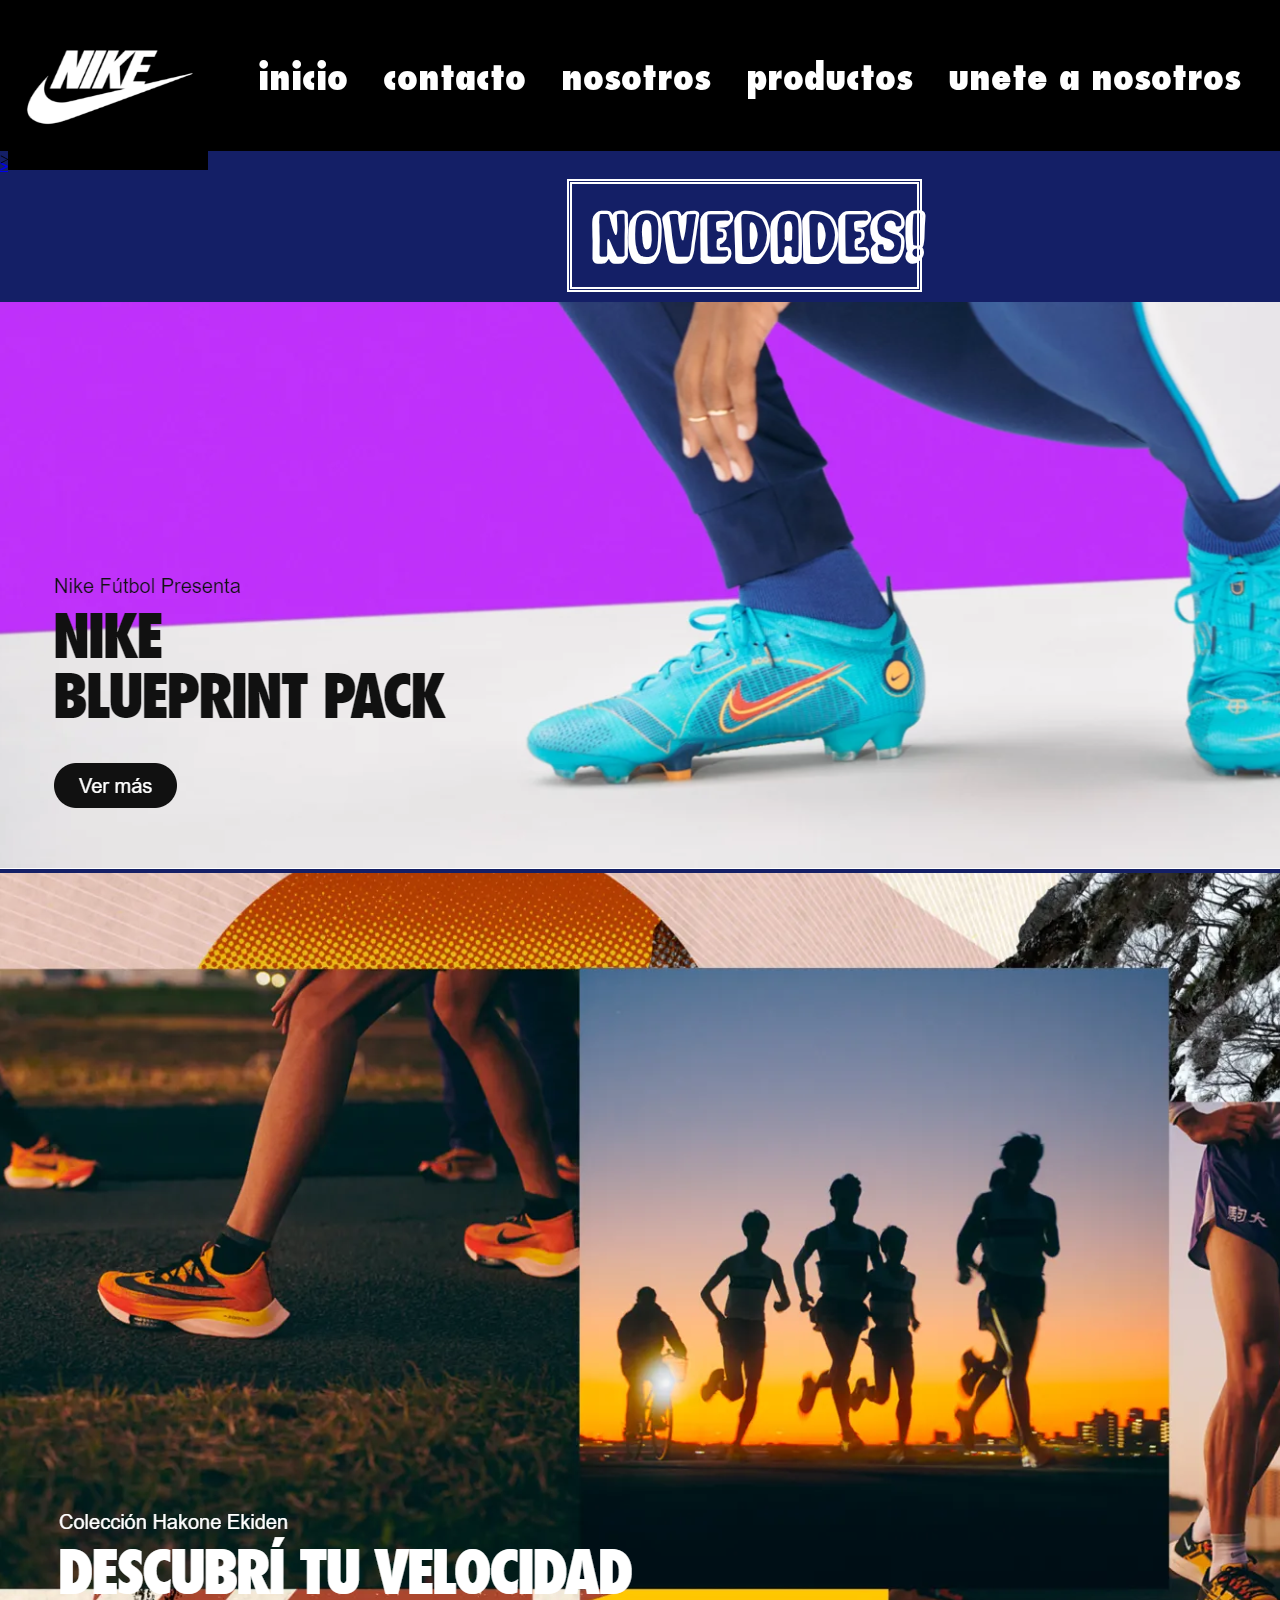
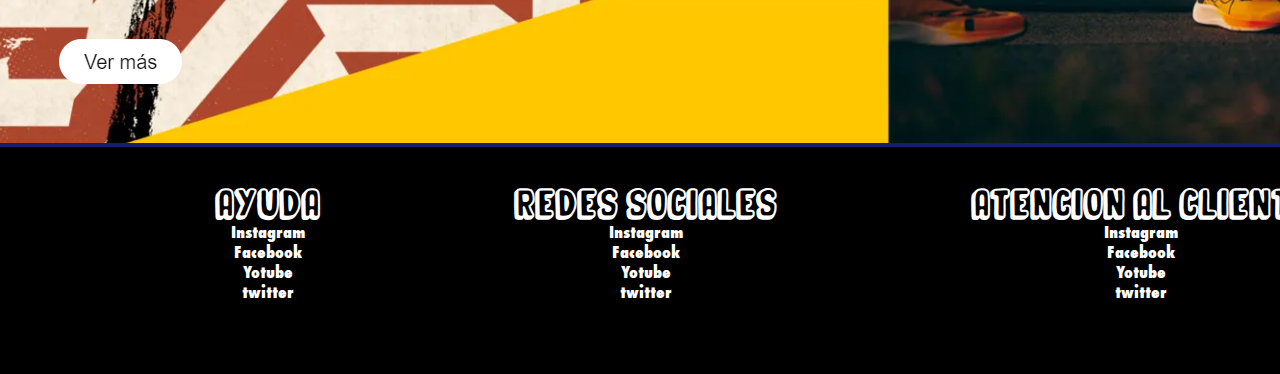
==== index.html @ 99738beb "entregafinal" ====
<!DOCTYPE html>
<html lang="en">
<head>
    <meta charset="UTF-8">
    <meta http-equiv="X-UA-Compatible" content="IE=edge">
    <meta name="viewport" content="width=device-width, initial-scale=1.0"/>
    <title>Novedade Nike</title>
    <link rel="shortcut icon" href="./img/png-transparent-nike-logo-nike-nikesb-sports-brand-logo-thumbnail.png">
    <link href="https://unpkg.com/aos@2.3.1/dist/aos.css" rel="stylesheet">
    <script src="https://unpkg.com/aos@2.3.1/dist/aos.js"></script>
    <link rel="stylesheet" href="./estilos/style.css">
</head>

<body class="body1">

    <div class="grilla">

        <header data-aos="fade-right">

            <div class="icono_index">
                <a href="./index.html">><img src="./img/logo de pagina.png" alt="Logo Nike" ></a>
            </div>
            
            <nav>
                
                <ul>
                    <li> <a href="index.html" > inicio </a> </li>
                    <li> <a href="./secciones/contacto.html" > contacto </a> </li>
                    <li> <a href="./secciones/nosotros.html" > nosotros </a> </li>
                    <li> <a href="./secciones/productos.html" > productos </a> </li>
                    <li> <a href="./secciones/uneteanosotros.html" > unete a nosotros </a> </li>
                </ul>
                
            </nav>
    
        </header>

    
        <main class="main1">
            <section  data-aos="fade-up"
            data-aos-duration="3000">>
    
                <h1 class="tituloindex">NOVEDADES!</h1>
    
            </section>
    
            <section  data-aos="zoom-in-up">                             
                <figure>                     
                    <img  src="./img/index 1.png" alt="">                                     
                </figure>
                <figure>                     
                    <img  src="./img/index 2.png" alt="">                                     
                </figure> 
            </section>                                    
                
        </main>
        
    
        <footer >
            <div>
                <h3 id="id">AYUDA</h3>
                <h4>Instagram</h4>
                <h4>Facebook</h4>
                <h4>Yotube</h4>
                <h4>twitter</h4>
            </div>
    
            <div>
                <h3 id="id">REDES SOCIALES</h3>
                <h4>Instagram</h4>
                <h4>Facebook</h4>
                <h4>Yotube</h4>
                <h4>twitter</h4>
            </div>
    
            <div>
                <h3 id="id">ATENCION AL CLIENTE</h3>
                <h4>Instagram</h4>
                <h4>Facebook</h4>
                <h4>Yotube</h4>
                <h4>twitter</h4>
            </div>
    
        </footer>

    </div>

    <script>
        AOS.init();
      </script>
    
</body>
</html>
---- estilos/style.css ----
*{
    padding: 0;
    margin: 0;
}

@font-face {
    font-family: Nike;
    src:  url(../tipografia/futuraCondensedExtraBold.otf );
}

@font-face {
    font-family: Letraanimada;
    src: url(../tipografia/organicRelief.ttf);
}

/* config index */

.body1{
    background-color: #141F66;
}

.grilla{
    display: grid;
    grid-template-areas:
        "header"
        "main"
        "footer";
}

header{
    grid-area: header;
    display: flex;
    flex-direction: row;
    font-family: Nike;
    background-color: #000000;
    height: 4cm;
    text-align: center;
    width: 1489px;
}

nav{
    grid-area: header;
    display: flex;
    flex-direction: row;
    align-items: center;
    margin-left: 50px;
    align-items: center;
}

nav ul li{
    grid-area: header;
    display: flex;
    list-style-type: none;
    display: inline-block;
    margin-bottom: 10px;
    margin-top: 10px;
    margin-right: 30px;
}

nav ul li a{
    grid-area: header;
    color: white;
    text-decoration:none;
    font-size: 1cm;
}

header div img{
    grid-area: header;
    height: 170px;
    width: 200px;
}

.main1{
    grid-area: main;
    background-image:url( https://cdn.create.vista.com/api/media/medium/198498184/stock-photo-pink-purple-smoke-abstract-black?token=);
    background-repeat: none;
    background-size: cover;
    width: 1489px;
} 

.titulodeimagen{
    color: #03006B;
    font-weight: bold;
}

.tituloindex{
    font-family: Letraanimada;
    color: white;
    padding: 20px 20px 20px 20px;
    border: 5px double white;
    margin: 10px 15cm 10px 15cm;
    text-align: center;

}

.tituloindex:hover{
    transform: rotate(90deg) translate(0px, 0px);
}

footer{
    grid-area: footer;
    color: rgb(255, 255, 255);
    background-color: #000000;
    font-family: Nike;
    text-align: center;
    width: 1489px;
    height: 6cm;
}

footer div{
    margin: 1cm 2cm 1cm 3cm;
    display: inline-block;
}

#id{
    color: white;
    font-family: Letraanimada;
}

@media screen and (min-width: 767px){

    header{
        background-color: white;
    }
    nav ul li a{
        color: rgb(0, 0, 0);
    }

    footer{
        background-color: white;
        color: rgb(0, 0, 0);
    }

    #id{
        color: rgb(0, 0, 0);
    }

}

@media screen and (min-width: 768px){

    header{
        background-color: rgb(255, 0, 0);
    }
    nav ul li a{
        color: rgb(234, 255, 0);
    }

    footer{
        background-color: rgb(255, 0, 0);
        color: rgb(234, 255, 0);
    }

    #id{
        color: rgb(234, 255, 0);
    }

}

@media screen and (min-width: 1024px){

    header{
        background-color: rgb(0, 0, 0);
    }
    nav ul li a{
        color: rgb(255, 255, 255);
    }

    footer{
        background-color: rgb(0, 0, 0);
        color: rgb(255, 255, 255);
    }

    #id{
        color: rgb(255, 255, 255);
    }

}

/* config de Contacto*/

body{
    background-color: #141F66;
}

.grilla_contacto{
    display: grid;
    grid-template-areas: 
        "header_contacto" 
        "contactanos_contacto" 
        "footer_contacto";
}

.header_contactanos{
    grid-area: header_contacto;
    display: flex;
    flex-direction: row;
    font-family: Nike;
    background-color: #000000;
    height: 4cm;
    text-align: center;
    padding: auto;
    width: 1489px;
}

.header_contactanos nav ul li{
    grid-area: header_contacto;
    list-style-type: none;
    display: inline-block;
    margin-bottom: 10px;
    margin-top: 10px;
    margin-right: 30px;
}

.header_contactanos nav ul li a{
    grid-area: header_contacto;
    color: white;
    text-decoration:none;
    font-size: 1cm;
}

.header_contactanos img{
    grid-area: header_contacto;
    height: 170px;
    width: 200px;
}

.maincontacto{
    grid-area: contactanos_contacto;
    background-image:url( https://i0.wp.com/thesolehouse.com/wp-content/uploads/2022/02/air-max-90-bacpn.jpg?fit=1000%2C600&ssl=1);
    background-repeat: none;
    background-size: cover;
    width: 1489px;
}

.cuadrado{
    grid-area: contactanos_contacto;
    margin: 1cm 5cm 1cm 5cm;
    display: block;
    width: 300px;
    height: 500px;
    background-color: gray;
    justify-content: center;
}

.cuadrado:hover{
    transform: rotate(90deg) translate(0px, 0px);
}

.footer_contacto{
    grid-area: footer_contacto;
    color: white;
    background-color: #000000;
    font-family: Nike;
    text-align: center;
    height: 6cm;
    width: 1489px;
}

.footer_contacto div{
    margin: 1cm 2cm 1cm 3cm;
    display: inline-block;
}

@media screen and (min-width: 767px){

    .header_contactanos{
        background-color: #ffffff;
    }

    .header_contactanos nav ul li a{
        color: rgb(0, 0, 0);
    }

    .footer_contacto{
        color: rgb(0, 0, 0);
        background-color: #ffffff;
    }
}

@media screen and (min-width: 768px){

    .header_contactanos{
        background-color: rgb(255, 0, 0);
    }

    .header_contactanos nav ul li a{
        color: rgb(234, 255, 0);
    }

    .footer_contacto{
        background-color: rgb(255, 0, 0);
        color: rgb(234, 255, 0);
    }
}

@media screen and (min-width: 1024px){

    .header_contactanos{
        background-color: #000000;
    }

    .header_contactanos nav ul li a{
        color: rgb(255, 255, 255);
    }

    .footer_contacto{
        color: rgb(255, 255, 255);
        background-color: #000000;
    }
}

/* config de productos*/

.grilla_productos{
    display: grid;
    grid-template-areas: 
    "header_productos"  
    "ropa1_productos"  
    "footer_productos" ;
}

.header_productos{
    grid-area: header_productos;
    font-family: Nike;
    background-color: #000000;
    height: 4cm;
    text-align: center;
    padding: auto;
    width: 1489px;
}

.header_productos nav ul li{
    grid-area: header_productos;
    list-style-type: none;
    display: inline-block;
    margin-bottom: 10px;
    margin-top: 10px;
    margin-right: 30px;
}

.header_productos nav ul li a{
    grid-area: header_productos;
    color: rgb(255, 255, 255);
    text-decoration:none;
    font-size: 1cm;
}

.productos_productos{
    grid-area: ropa1_productos;
    display: flex;
    flex-direction: column;
    background-image:url( https://cdn.create.vista.com/api/media/medium/198499840/stock-photo-creative-black-background-purple-smoke?token=);
    background-repeat: none;
    background-size: cover;
    height: 1150px;
    width: 1400px;
}

.titulo_ropa{
    grid-area: ropa1_productos;
    display: flex;
    align-content: center;
    justify-content: center;
    margin-top: 2cm;
    height: 3cm;
}

.h1_ropa{
    height: 2cm;
    width: 4cm;
    justify-content: center;
    align-items: center;
    font-family: Letraanimada;
    color: white;
}

.section_productos{
    margin-top: 2cm;
    display: flex;
    flex-wrap: wrap;
    justify-content: space-around;
    align-items: center;
}

.ropa1{
    grid-area: ropa1_productos;
    display: flex;
    flex-wrap: wrap;
    margin: 1cm 2cm 1cm 2cm;
    display: block;
    width: 250px;
    height: 375px;
    background-color: rgb(0, 0, 0);
}

.footer_productos{
    grid-area: footer_productos;
    color: white;
    background-color: #000000;
    font-family: Nike;
    text-align: center;
    width: 1489px;
    height: 6cm;
}

.footer_productos div{
    grid-area: footer_productos;
    margin: 1cm 2cm 1cm 3cm;
    display: inline-block;
}

@media screen and (min-width: 767px){

    .header_productos{
        background-color: #ffffff;
    }

    .header_productos nav ul li a{
        color: rgb(0, 0, 0);
    }

    .footer_productos{
        color: rgb(0, 0, 0);
        background-color: #ffffff;
    }

}

@media screen and (min-width: 768px){

    .header_productos{
        background-color: rgb(255, 0, 0);;
    }

    .header_productos nav ul li a{
        color: rgb(234, 255, 0);
    }

    .footer_productos{
        background-color: rgb(255, 0, 0);
        color: rgb(234, 255, 0);
    }

}

@media screen and (min-width: 1024px){

    .header_productos{
        background-color: #000000;
    }

    .header_productos nav ul li a{
        color: rgb(255, 255, 255);
    }

    .footer_productos{
        color: rgb(255, 255, 255);
        background-color: #000000;
    }

}

/* config de nosotros*/

.grilla_nosotros{
    display: grid;
    grid-template-areas:
        "header_nosotros"
        "nosotros_nosotros"
        "footer_nosotros";
}

.header_nosotros{
    grid-area: header_nosotros;
    font-family: Nike;
    background-color: #000000;
    height: 4cm;
    text-align: center;
    padding: auto;
    width: 1489px;
}

.header_nosotros nav ul li{
    grid-area: header_nosotros;
    list-style-type: none;
    display: inline-block;
    margin-bottom: 10px;
    margin-top: 10px;
    margin-right: 30px;
}

.header_nosotros nav ul li a{
    grid-area: header_nosotros;
    color: rgb(255, 255, 255);
    text-decoration:none;
    font-size: 1cm;
}

.header_nosotros img{
    grid-area: header_nosotros;
    height: 170px;
    width: 200px;
}

.nosotros_nosotros{
    grid-area: nosotros_nosotros;
    background-image:url( https://conteudo.imguol.com.br/c/esporte/cf/2022/01/17/sede-global-da-nike-em-beaverton-em-oregon-nos-estados-unidos-1642455392796_v2_4x3.jpg);
    background-repeat: none;
    background-size: cover;
    height: 30cm;
    width: 1489px;
}

.footer_nosotros{
    grid-area: footer_nosotros;
    color: white;
    background-color: #000000;
    font-family: Nike;
    text-align: center;
    width: 1489px;
    height: 6cm;
}

.footer_nosotros div{
    margin: 1cm 2cm 1cm 3cm;
    display: inline-block;
}

@media screen and (min-width: 767px){

    .header_nosotros{
        background-color: #ffffff;
    }

    .header_nosotros nav ul li a{
        color: rgb(0, 0, 0);
    }

    .footer_nosotros{
        color: rgb(0, 0, 0);
        background-color: #ffffff;
    }
}

@media screen and (min-width: 768px){

    .header_nosotros{
        background-color: rgb(255, 0, 0);
    }

    .header_nosotros nav ul li a{
        color: rgb(234, 255, 0);
    }

    .footer_nosotros{
        background-color: rgb(255, 0, 0);
        color: rgb(234, 255, 0);
    }
}

@media screen and (min-width: 1024px){

    .header_nosotros{
        background-color: #000000;
    }

    .header_nosotros nav ul li a{
        color: rgb(255, 255, 255);
    }

    .footer_nosotros{
        color: rgb(255, 255, 255);
        background-color: #000000;
    }
}

/* config de unete a nosotros*/

.grilla_unete{
    display: grid;
    grid-template-areas: 
        "header_unete"
        "unete_unete"
        "footer_unete";
}

.header_unete{
    grid-area: header_unete;
    font-family: Nike;
    background-color: #000000;
    height: 4cm;
    text-align: center;
    padding: auto;
    width: 1489px;
}

.header_unete nav ul li{
    grid-area: header_unete;
    list-style-type: none;
    display: inline-block;
    margin-bottom: 10px;
    margin-top: 10px;
    margin-right: 30px;
}

.header_unete nav ul li a{
    grid-area: header_unete;
    color: rgb(255, 255, 255);
    text-decoration:none;
    font-size: 1cm;
}

.header_unete img{
    grid-area: header_unete;
    height: 170px;
    width: 200px;
}

.unete_unete{
    grid-area: unete_unete;
    background-image:url( https://resourcepacks24.de/storage/screenshots/461430-91163bac-be3d-45f9-a177-560fcec7f150.jpg);
    background-repeat: none;
    background-size: cover;
    height: 30cm;
    width: 1489px;
}

.footer_unete{
    grid-area: footer_unete;
    color: white;
    background-color: #000000;
    font-family: Nike;
    text-align: center;
    width: 1489px;
    height: 6cm;
}

.footer_unete div{
    margin: 1cm 2cm 1cm 3cm;
    display: inline-block;
}

@media screen and (min-width: 767px){

    .header_unete{
        background-color: #ffffff;
    }

    .header_unete nav ul li a{
        color: rgb(0, 0, 0);
    }

    .footer_unete{
        color: rgb(0, 0, 0);
        background-color: #ffffff;
    }
}

@media screen and (min-width: 628px){

    .header_unete{
        background-color: rgb(255, 0, 0);
    }

    .header_unete nav ul li a{
        color: rgb(234, 255, 0);
    }

    .footer_unete{
        background-color: rgb(255, 0, 0);
        color: rgb(234, 255, 0);
    }
}

@media screen and (min-width: 1024px){

    .header_unete{
        background-color: #000000;
    }

    .header_unete nav ul li a{
        color: rgb(255, 255, 255);
    }

    .footer_unete{
        color: rgb(255, 255, 255);
        background-color: #000000;
    }
}
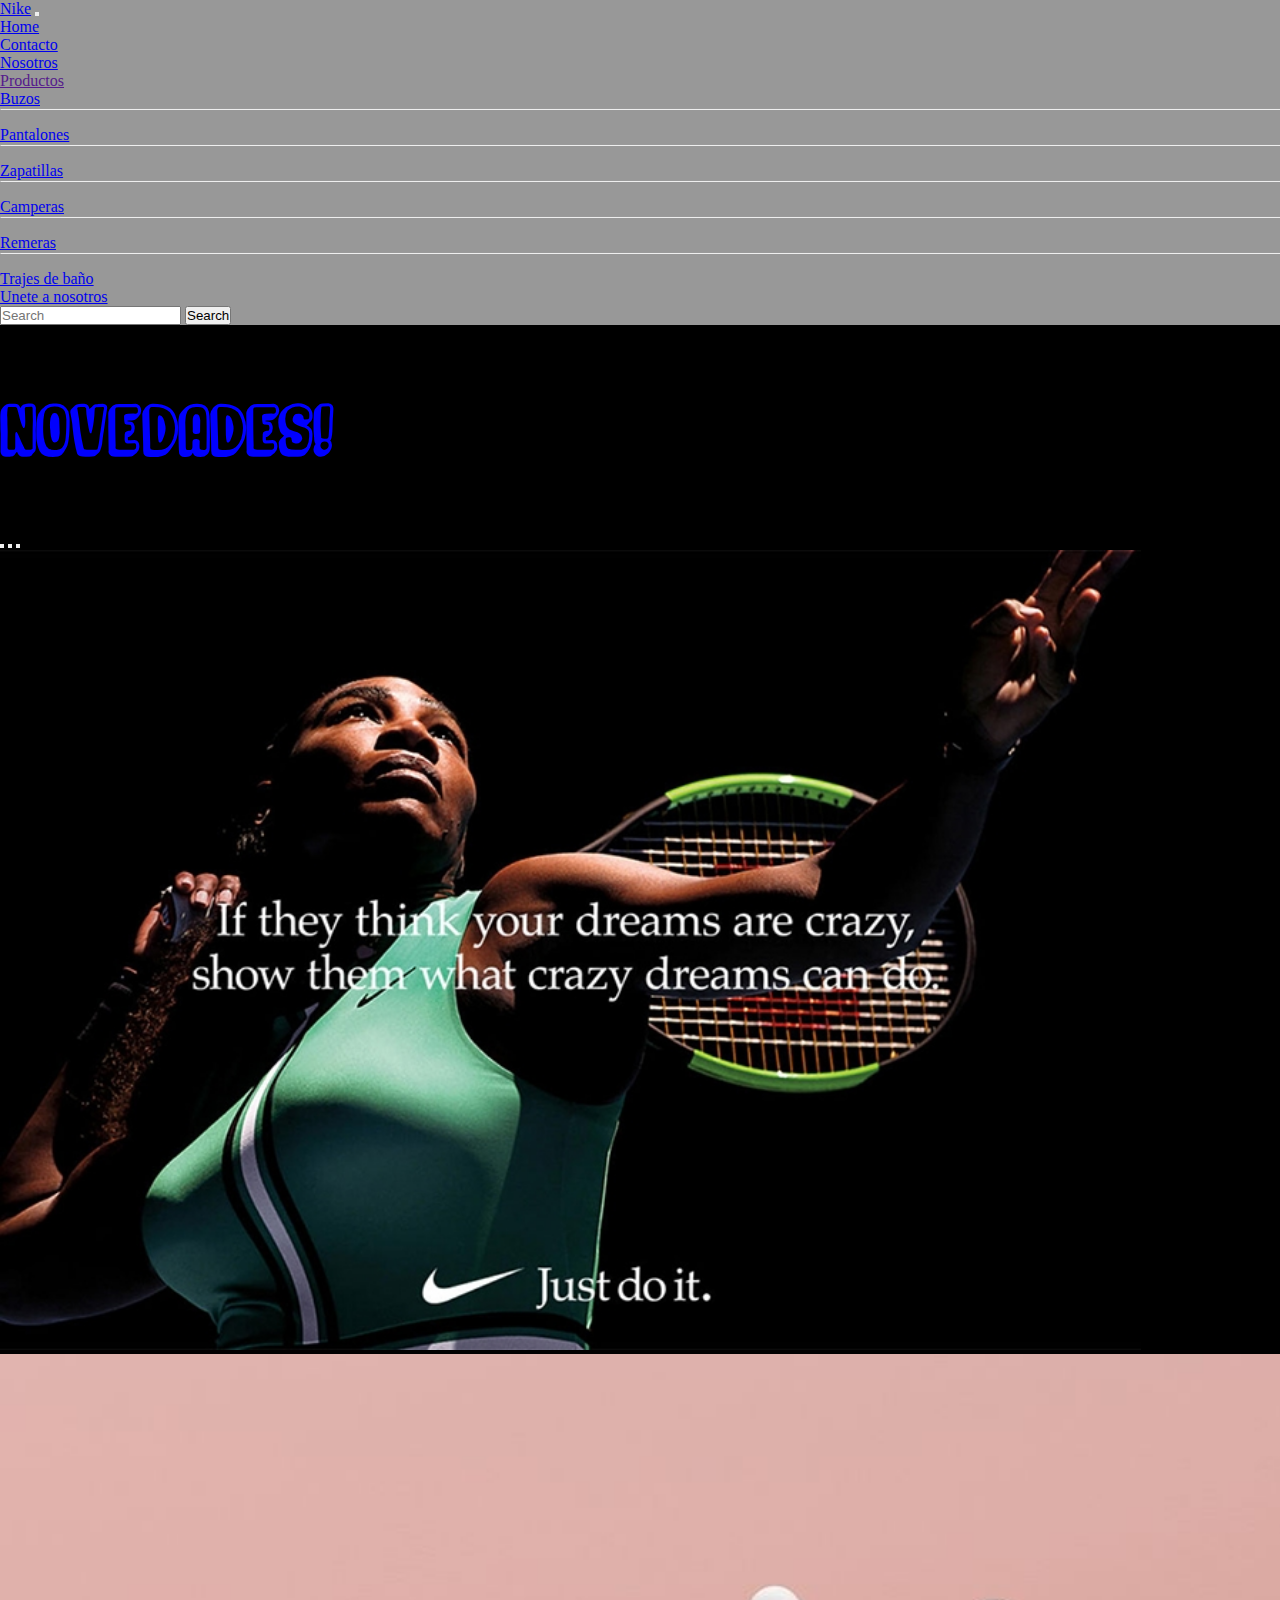
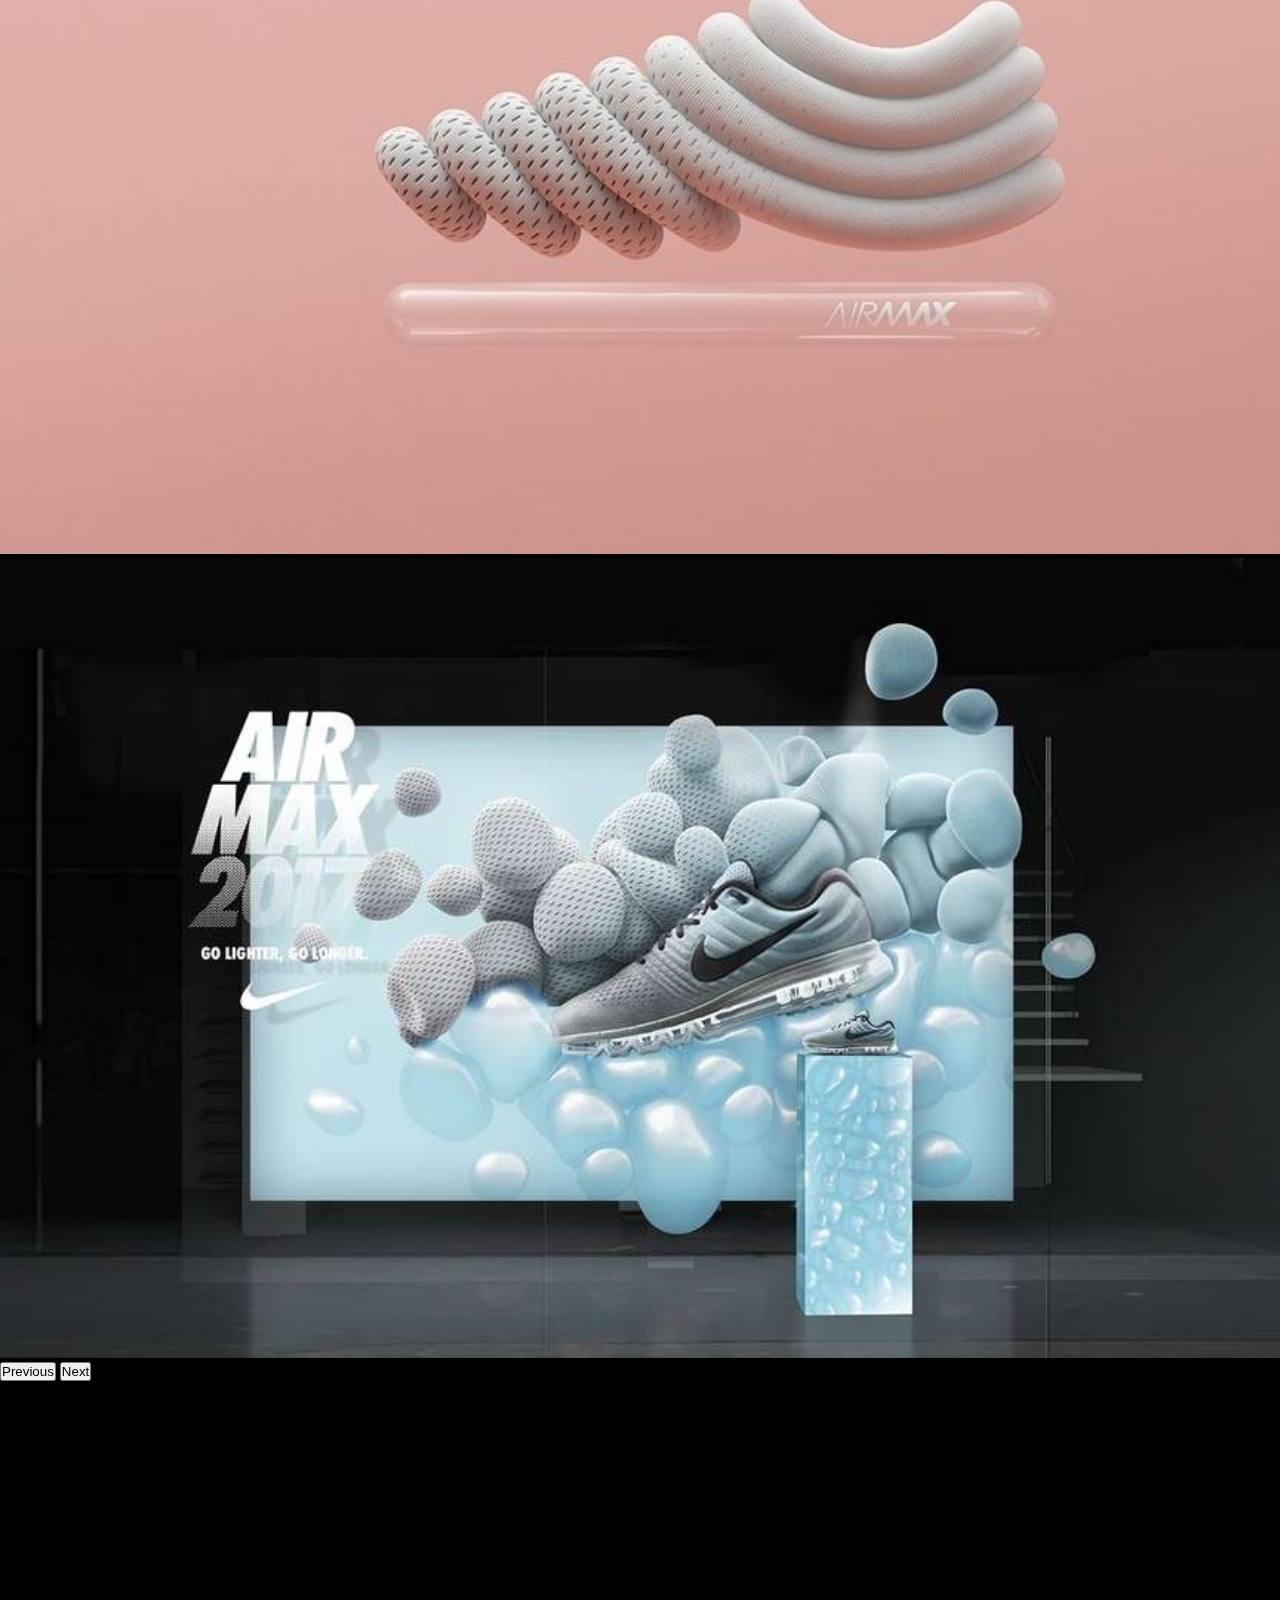
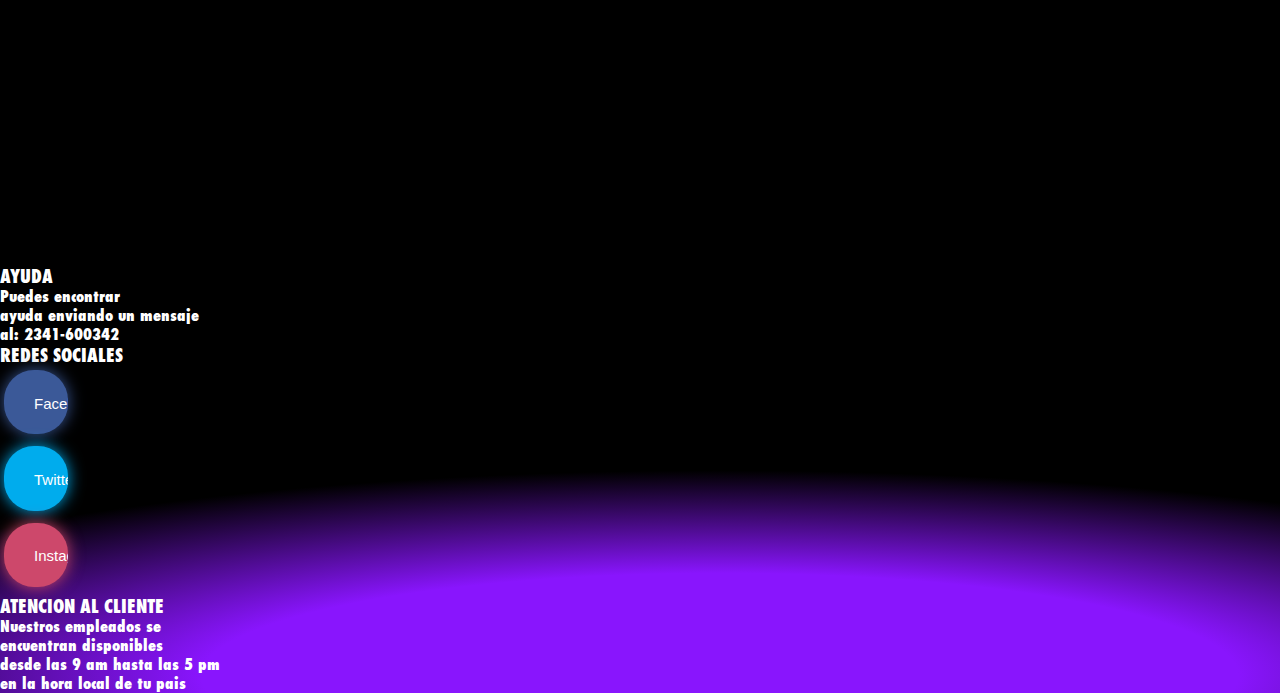
==== commit 902800ed: "entregafinal" ====
--- a/index.html
+++ b/index.html
@@ -4,90 +4,190 @@
     <meta charset="UTF-8">
     <meta http-equiv="X-UA-Compatible" content="IE=edge">
     <meta name="viewport" content="width=device-width, initial-scale=1.0"/>
-    <title>Novedade Nike</title>
+    <meta name="keywords" content="Nike, novedades, ropa, productos, indumentaria, moda, estilo, aplicación, descargar, entrenamiento,">
+    <meta name="description" content="Todas nuestras ultimas novedades">
+    <title>Nike - Novedade </title>
     <link rel="shortcut icon" href="./img/png-transparent-nike-logo-nike-nikesb-sports-brand-logo-thumbnail.png">
     <link href="https://unpkg.com/aos@2.3.1/dist/aos.css" rel="stylesheet">
     <script src="https://unpkg.com/aos@2.3.1/dist/aos.js"></script>
+    <link href="https://cdn.jsdelivr.net/npm/bootstrap@5.1.3/dist/css/bootstrap.min.css" rel="stylesheet" integrity="sha384-1BmE4kWBq78iYhFldvKuhfTAU6auU8tT94WrHftjDbrCEXSU1oBoqyl2QvZ6jIW3" crossorigin="anonymous">
     <link rel="stylesheet" href="./estilos/style.css">
+    <link rel="stylesheet" href="style.css">
 </head>
 
 <body class="body1">
 
     <div class="grilla">
 
-        <header data-aos="fade-right">
+      <header data-aos="fade-right">
+            
+        <nav class="navbar navbar-expand-lg navbar-dark" style="background-color: #989898;">
+          <div class="container-fluid">
+            <a class="navbar-brand" href="#"> Nike</a>
+            <button class="navbar-toggler" type="button" data-bs-toggle="collapse" data-bs-target="#navbarScroll" aria-controls="navbarScroll" aria-expanded="false" aria-label="Toggle navigation">
+              <span class="navbar-toggler-icon"></span>
+            </button>
+            <div class="collapse navbar-collapse" id="navbarScroll">
+              <ul class="navbar-nav me-auto my-2 my-lg-0 navbar-nav-scroll" style="--bs-scroll-height: 100px;">
+                <li class="nav-item">
+                  <a class="nav-link active" aria-current="page" href="index.html">Home</a>
+                </li>
+                <li class="nav-item">
+                  <a class="nav-link active" aria-current="page" href="./secciones/contacto.html">Contacto</a>
+                </li>
+                <li class="nav-item">
+                  <a class="nav-link active" aria-current="page" href="./secciones/nosotros.html">Nosotros</a>
+                </li>
+                <li class="nav-item dropdown">
+                  <a class="nav-link active dropdown-toggle" href="" id="navbarDropdown" role="button" data-bs-toggle="dropdown" aria-expanded="false" aria-current="page">
+                    Productos
+                  </a>
+                  <ul class="dropdown-menu" aria-labelledby="navbarScrollingDropdown">
+                    <li><a class="dropdown-item" href="./secciones/productos.html">Buzos</a></li>
+                    <li><hr class="dropdown-divider"></li>
+                    <li><a class="dropdown-item" href="./secciones/productos.html">Pantalones</a></li>
+                    <li><hr class="dropdown-divider"></li>
+                    <li><a class="dropdown-item" href="./secciones/productos.html">Zapatillas</a></li>
+                    <li><hr class="dropdown-divider"></li>
+                    <li><a class="dropdown-item" href="./secciones/productos.html">Camperas</a></li>
+                    <li><hr class="dropdown-divider"></li>
+                    <li><a class="dropdown-item" href="./secciones/productos.html">Remeras</a></li>
+                    <li><hr class="dropdown-divider"></li>
+                    <li><a class="dropdown-item" href="./secciones/productos.html">Trajes de baño</a></li>
+                  </ul>
+                </li>
+                <li class="nav-item">
+                  <a class="nav-link active" aria-current="page" href="./secciones/uneteanosotros.html">Unete a nosotros</a>
+                </li>
+              </ul>
+              <form class="d-flex" role="search">
+                <input class="form-control me-2" type="search" placeholder="Search" aria-label="Search">
+                <button class="btn btn-outline-success" type="submit">Search</button>
+              </form>
+            </div>
+          </div>
+        </nav>
 
-            <div class="icono_index">
-                <a href="./index.html">><img src="./img/logo de pagina.png" alt="Logo Nike" ></a>
+    </header>
+
+        <main class="main1">
+
+            <br><br><br><br>
+            <section  data-aos="fade-up"
+            data-aos-duration="3000">
+            
+                <h1 class="tituloindex ">NOVEDADES!</h1>
+
+    
+            </section>
+            
+            <br><br><br><br>
+
+            <div id="carouselExampleIndicators" class="carousel slide" data-bs-ride="true" data-aos="fade-up"
+            data-aos-duration="3000">
+              <div class="carousel-indicators">
+                <button type="button" data-bs-target="#carouselExampleIndicators" data-bs-slide-to="0" class="active" aria-current="true" aria-label="Slide 1"></button>
+                <button type="button" data-bs-target="#carouselExampleIndicators" data-bs-slide-to="1" aria-label="Slide 2"></button>
+                <button type="button" data-bs-target="#carouselExampleIndicators" data-bs-slide-to="2" aria-label="Slide 3"></button>
+              </div>
+              <div class="carousel-inner">
+                <div class="carousel-item active">
+                  <img src="./img/nike-102949.jpg" class="d-block w-100" alt="..." height="800px">
+                </div>
+                <div class="carousel-item">
+                  <img src="./img/air-max-2017.jpg" class="d-block w-100" alt="..." height="800px">
+                </div>
+                <div class="carousel-item">
+                  <img src="./img/“Go-lighter-Go-longer”-la-innovadora-campaña-de-Nike-para-Air-Max-2017-1.jpg" class="d-block w-100" alt="..." height="800px">
+                </div>
+              </div>
+              <button class="carousel-control-prev" type="button" data-bs-target="#carouselExampleIndicators" data-bs-slide="prev">
+                <span class="carousel-control-prev-icon" aria-hidden="true"></span>
+                <span class="visually-hidden">Previous</span>
+              </button>
+              <button class="carousel-control-next" type="button" data-bs-target="#carouselExampleIndicators" data-bs-slide="next">
+                <span class="carousel-control-next-icon" aria-hidden="true"></span>
+                <span class="visually-hidden">Next</span>
+              </button>
+            </div>
+
+
+            <br><br><br><br><br><br>
+
+
+            <div class="card2 bg-dark text-white" data-aos="zoom-in-up">
+              <img src="https://conteudo.imguol.com.br/c/esporte/cf/2022/01/17/sede-global-da-nike-em-beaverton-em-oregon-nos-estados-unidos-1642455392796_v2_4x3.jpg" class="card-img" alt="..." height="700px">
+              <div class="card-img-overlay">
+                <h2>NOS PREOCUPAMOS POR NUESTRO EQUIPO</h2>
+                <h5 class="card-title">BENEFICIOS QUE BRINDA NIKE</h5>
+                <p class="card-text">Invertimos en nuestros empleados de manera continua, desde el aspecto de la salud hasta su bienestar financiero, para ayudarlos a alcanzar la grandeza, tanto en el trabajo como fuera de él. Nuestro objetivo en NIKE es ayudar y permitir a nuestros compañeros de equipo que alcancen su máximo potencial.</p>
+                <div >
+                  <a href="https://jobs.nike.com/es/whq" class="btn btn-primary btn-lg">Conocer mas!</a>
+                </div>
+              </div>
             </div>
             
-            <nav>
-                
-                <ul>
-                    <li> <a href="index.html" > inicio </a> </li>
-                    <li> <a href="./secciones/contacto.html" > contacto </a> </li>
-                    <li> <a href="./secciones/nosotros.html" > nosotros </a> </li>
-                    <li> <a href="./secciones/productos.html" > productos </a> </li>
-                    <li> <a href="./secciones/uneteanosotros.html" > unete a nosotros </a> </li>
-                </ul>
-                
-            </nav>
-    
-        </header>
+            <br><br><br>
 
-    
-        <main class="main1">
-            <section  data-aos="fade-up"
-            data-aos-duration="3000">>
-    
-                <h1 class="tituloindex">NOVEDADES!</h1>
-    
-            </section>
-    
-            <section  data-aos="zoom-in-up">                             
-                <figure>                     
-                    <img  src="./img/index 1.png" alt="">                                     
-                </figure>
-                <figure>                     
-                    <img  src="./img/index 2.png" alt="">                                     
-                </figure> 
-            </section>                                    
+            <div class="card2 bg-dark text-white" data-aos="zoom-in-up">
+              <img src="https://static.nike.com/a/images/t_prod/w_1920,c_limit,f_auto,q_auto/176b92ea-66cc-4257-8213-efe45315c4c7/image.jpg" class="card-img" alt="..." height="700px">
+              <div class="card-img-overlay">
+                <h2>Nuevos conjuntos deportivos</h2>
+                <div >
+                  <a href="./secciones/productos.html" class="btn btn-primary btn-lg ">Nuestros productos!</a>
+                </div>
+              </div>
+            </div>
+
+            <br><br><br><br><br>
                 
         </main>
-        
     
         <footer >
-            <div>
-                <h3 id="id">AYUDA</h3>
-                <h4>Instagram</h4>
-                <h4>Facebook</h4>
-                <h4>Yotube</h4>
-                <h4>twitter</h4>
+          <div class="container">
+            <div class="row align-items-start">
+              <div class="col">
+                <div>
+                  <h3 id="id">AYUDA</h3>
+                  <h4>Puedes encontrar</h4>
+                  <h4>ayuda enviando un mensaje</h4>
+                  <h4>al: 2341-600342</h4>
+              </div>
+              </div>
+              <div class="col">
+                <div>
+                  <div>
+                    <h3 id="id">REDES SOCIALES</h3>
+                    <ul class="socialIcons">
+                      <li class="facebook"><a href="https://www.facebook.com/Nike-Argentina-153943034803711/"><i class="fa fa-fw fa-facebook"></i>Facebook</a></li>
+                      <br>
+                      <li class="twitter"><a href="https://twitter.com/NikeArgentina"><i class="fa fa-fw fa-twitter"></i>Twitter</a></li>
+                      <br>
+                      <li class="instagram"><a href="https://www.instagram.com/nike/?hl=es-la"><i class="fa fa-fw fa-instagram"></i>Instagram</a></li>
+                    </ul>
+                </div>
+              </div>
+              </div>
+              <div class="col">
+                <div>
+                  <h3 id="id">ATENCION AL CLIENTE</h3>
+                  <h4>Nuestros empleados se</h4>
+                  <h4>encuentran disponibles</h4>
+                  <h4>desde las 9 am hasta las 5 pm</h4>
+                  <h4>en la hora local de tu pais</h4>
+              </div>
+              </div>
             </div>
-    
-            <div>
-                <h3 id="id">REDES SOCIALES</h3>
-                <h4>Instagram</h4>
-                <h4>Facebook</h4>
-                <h4>Yotube</h4>
-                <h4>twitter</h4>
-            </div>
-    
-            <div>
-                <h3 id="id">ATENCION AL CLIENTE</h3>
-                <h4>Instagram</h4>
-                <h4>Facebook</h4>
-                <h4>Yotube</h4>
-                <h4>twitter</h4>
-            </div>
-    
+
         </footer>
 
     </div>
 
     <script>
         AOS.init();
-      </script>
+    </script>
     
+    <script src="https://cdn.jsdelivr.net/npm/bootstrap@5.1.3/dist/js/bootstrap.bundle.min.js" integrity="sha384-ka7Sk0Gln4gmtz2MlQnikT1wXgYsOg+OMhuP+IlRH9sENBO0LRn5q+8nbTov4+1p" crossorigin="anonymous"></script>
+
 </body>
 </html>--- a/estilos/style.css
+++ b/estilos/style.css
@@ -16,7 +16,7 @@
 /* config index */
 
 .body1{
-    background-color: #141F66;
+    background-color: black;
 }
 
 .grilla{
@@ -27,55 +27,14 @@
         "footer";
 }
 
-header{
-    grid-area: header;
-    display: flex;
-    flex-direction: row;
-    font-family: Nike;
-    background-color: #000000;
-    height: 4cm;
-    text-align: center;
-    width: 1489px;
-}
-
-nav{
-    grid-area: header;
-    display: flex;
-    flex-direction: row;
-    align-items: center;
-    margin-left: 50px;
-    align-items: center;
-}
-
-nav ul li{
-    grid-area: header;
-    display: flex;
-    list-style-type: none;
-    display: inline-block;
-    margin-bottom: 10px;
-    margin-top: 10px;
-    margin-right: 30px;
-}
-
-nav ul li a{
-    grid-area: header;
-    color: white;
-    text-decoration:none;
-    font-size: 1cm;
-}
-
-header div img{
-    grid-area: header;
-    height: 170px;
-    width: 200px;
-}
 
 .main1{
     grid-area: main;
     background-image:url( https://cdn.create.vista.com/api/media/medium/198498184/stock-photo-pink-purple-smoke-abstract-black?token=);
-    background-repeat: none;
-    background-size: cover;
-    width: 1489px;
+    background-repeat: no-repeat;
+    background-size: cover;
+    background-attachment: fixed;
+    background-position: center center;
 } 
 
 .titulodeimagen{
@@ -86,101 +45,46 @@
 .tituloindex{
     font-family: Letraanimada;
     color: white;
-    padding: 20px 20px 20px 20px;
-    border: 5px double white;
-    margin: 10px 15cm 10px 15cm;
-    text-align: center;
-
-}
-
-.tituloindex:hover{
-    transform: rotate(90deg) translate(0px, 0px);
+
+}
+.card2 h2{
+    color: #ffffff;
+    font-size: 35px;
+    font-weight: bold;
+}
+.card2 h5{
+    color: #ffffff;
+    font-size: 30px;
+    font-weight: bold;
+}
+
+.card2 p{
+    color: #ffffff;
+    font-size: 20px;
+    font-weight: bold;
 }
 
 footer{
     grid-area: footer;
     color: rgb(255, 255, 255);
-    background-color: #000000;
-    font-family: Nike;
-    text-align: center;
-    width: 1489px;
-    height: 6cm;
-}
-
-footer div{
-    margin: 1cm 2cm 1cm 3cm;
-    display: inline-block;
-}
-
-#id{
-    color: white;
-    font-family: Letraanimada;
-}
-
-@media screen and (min-width: 767px){
-
-    header{
-        background-color: white;
-    }
-    nav ul li a{
-        color: rgb(0, 0, 0);
-    }
-
-    footer{
-        background-color: white;
-        color: rgb(0, 0, 0);
-    }
-
-    #id{
-        color: rgb(0, 0, 0);
-    }
-
-}
-
-@media screen and (min-width: 768px){
-
-    header{
-        background-color: rgb(255, 0, 0);
-    }
-    nav ul li a{
-        color: rgb(234, 255, 0);
-    }
-
-    footer{
-        background-color: rgb(255, 0, 0);
-        color: rgb(234, 255, 0);
-    }
-
-    #id{
-        color: rgb(234, 255, 0);
-    }
-
-}
-
-@media screen and (min-width: 1024px){
-
-    header{
-        background-color: rgb(0, 0, 0);
-    }
-    nav ul li a{
-        color: rgb(255, 255, 255);
-    }
-
-    footer{
-        background-color: rgb(0, 0, 0);
-        color: rgb(255, 255, 255);
-    }
-
-    #id{
-        color: rgb(255, 255, 255);
-    }
-
+    font-family: Nike;
+    background: radial-gradient(
+        300% 200% at 50% 96%,
+        rgb(137, 21, 253) 12%,
+        rgb(0, 0, 0) 24%
+      );
+      transform: translate(0px, 0px);
+      font-size: 15px;
 }
 
 /* config de Contacto*/
 
 body{
-    background-color: #141F66;
+    background-color: black;
+}
+
+.header_contactanos{
+    grid-area: header_contacto;
 }
 
 .grilla_contacto{
@@ -191,124 +95,138 @@
         "footer_contacto";
 }
 
-.header_contactanos{
-    grid-area: header_contacto;
-    display: flex;
-    flex-direction: row;
-    font-family: Nike;
-    background-color: #000000;
-    height: 4cm;
-    text-align: center;
-    padding: auto;
-    width: 1489px;
-}
-
-.header_contactanos nav ul li{
-    grid-area: header_contacto;
-    list-style-type: none;
-    display: inline-block;
-    margin-bottom: 10px;
-    margin-top: 10px;
-    margin-right: 30px;
-}
-
-.header_contactanos nav ul li a{
-    grid-area: header_contacto;
-    color: white;
-    text-decoration:none;
-    font-size: 1cm;
-}
-
-.header_contactanos img{
-    grid-area: header_contacto;
-    height: 170px;
-    width: 200px;
-}
-
 .maincontacto{
     grid-area: contactanos_contacto;
     background-image:url( https://i0.wp.com/thesolehouse.com/wp-content/uploads/2022/02/air-max-90-bacpn.jpg?fit=1000%2C600&ssl=1);
-    background-repeat: none;
-    background-size: cover;
-    width: 1489px;
+    background-repeat: no-repeat;
+    background-size: cover;
+    background-attachment: fixed;
+    background-position: center center;
 }
 
 .cuadrado{
     grid-area: contactanos_contacto;
-    margin: 1cm 5cm 1cm 5cm;
-    display: block;
-    width: 300px;
+    width: 310px;
     height: 500px;
-    background-color: gray;
-    justify-content: center;
-}
-
-.cuadrado:hover{
-    transform: rotate(90deg) translate(0px, 0px);
+    background: radial-gradient(
+        500% 170% at 50% 93%,
+        rgba(0, 0, 0, 1) 12%,
+        rgb(46, 46, 46) 24%
+      );
+      background-repeat: no-repeat;
+      background-size: cover;
+      background-attachment: fixed;
+      background-position: center center;
+      margin: 1cm 1cm 1cm 3cm;
+}
+
+.section_contacto{
+    margin-left: 20px;
+    margin-right: 20px;
+    margin-top: 10px;
+    color: white;
+}
+
+.section_contacto .h1_contacto{
+    border: 2px dashed white;
+    padding-left: 25px;
+    color: white;
+
 }
 
 .footer_contacto{
     grid-area: footer_contacto;
-    color: white;
-    background-color: #000000;
-    font-family: Nike;
-    text-align: center;
-    height: 6cm;
-    width: 1489px;
-}
-
-.footer_contacto div{
-    margin: 1cm 2cm 1cm 3cm;
-    display: inline-block;
-}
-
-@media screen and (min-width: 767px){
-
-    .header_contactanos{
-        background-color: #ffffff;
-    }
-
-    .header_contactanos nav ul li a{
-        color: rgb(0, 0, 0);
-    }
-
-    .footer_contacto{
-        color: rgb(0, 0, 0);
-        background-color: #ffffff;
-    }
-}
-
-@media screen and (min-width: 768px){
-
-    .header_contactanos{
-        background-color: rgb(255, 0, 0);
-    }
-
-    .header_contactanos nav ul li a{
-        color: rgb(234, 255, 0);
-    }
-
-    .footer_contacto{
-        background-color: rgb(255, 0, 0);
-        color: rgb(234, 255, 0);
-    }
-}
-
-@media screen and (min-width: 1024px){
-
-    .header_contactanos{
-        background-color: #000000;
-    }
-
-    .header_contactanos nav ul li a{
-        color: rgb(255, 255, 255);
-    }
-
-    .footer_contacto{
-        color: rgb(255, 255, 255);
-        background-color: #000000;
-    }
-}
+    color: rgb(255, 255, 255);
+    font-family: Nike;
+    background: radial-gradient(
+        300% 200% at 50% 96%,
+        rgb(137, 21, 253) 12%,
+        rgb(0, 0, 0) 24%
+      );
+      transform: translate(0px, 0px);
+      font-size: 15px;
+}
+
+/* config de Contacto*/
+
+body{
+    background-color: black;
+}
+
+.header_contactanos2{
+    grid-area: header_contacto;
+}
+
+.grilla_contacto2{
+    display: grid;
+    grid-template-areas: 
+        "header_contacto" 
+        "contactanos_contacto" 
+        "footer_contacto";
+}
+
+.maincontacto2{
+    grid-area: contactanos_contacto;
+    background-image:url( https://i0.wp.com/thesolehouse.com/wp-content/uploads/2022/02/air-max-90-bacpn.jpg?fit=1000%2C600&ssl=1);
+    background-repeat: no-repeat;
+    background-size: cover;
+    background-attachment: fixed;
+    background-position: center center;
+}
+
+.cuadrado{
+    grid-area: contactanos_contacto;
+    width: 310px;
+    height: 500px;
+    background: radial-gradient(
+        500% 170% at 50% 93%,
+        rgba(0, 0, 0, 1) 12%,
+        rgb(46, 46, 46) 24%
+      );
+      background-repeat: no-repeat;
+      background-size: cover;
+      background-attachment: fixed;
+      background-position: center center;
+      margin: 1cm 1cm 1cm 3cm;
+}
+
+.texto1{
+    font-size: 0.65cm;
+}
+
+#botonashe{
+    background-color: black;
+    border: 10px, solid,white;
+
+}
+
+.section_contacto2{
+    margin-left: 20px;
+    margin-right: 20px;
+    margin-top: 10px;
+    color: white;
+}
+
+.section_contacto2 .h1_contacto{
+    border: 2px dashed white;
+    padding-left: 40px;
+    color: white;
+
+}
+
+.footer_contacto2{
+    grid-area: footer_contacto;
+    color: rgb(255, 255, 255);
+    font-family: Nike;
+    background: radial-gradient(
+        300% 200% at 50% 96%,
+        rgb(137, 21, 253) 12%,
+        rgb(0, 0, 0) 24%
+      );
+      transform: translate(0px, 0px);
+      font-size: 15px;
+}
+
 
 /* config de productos*/
 
@@ -318,32 +236,6 @@
     "header_productos"  
     "ropa1_productos"  
     "footer_productos" ;
-}
-
-.header_productos{
-    grid-area: header_productos;
-    font-family: Nike;
-    background-color: #000000;
-    height: 4cm;
-    text-align: center;
-    padding: auto;
-    width: 1489px;
-}
-
-.header_productos nav ul li{
-    grid-area: header_productos;
-    list-style-type: none;
-    display: inline-block;
-    margin-bottom: 10px;
-    margin-top: 10px;
-    margin-right: 30px;
-}
-
-.header_productos nav ul li a{
-    grid-area: header_productos;
-    color: rgb(255, 255, 255);
-    text-decoration:none;
-    font-size: 1cm;
 }
 
 .productos_productos{
@@ -351,10 +243,18 @@
     display: flex;
     flex-direction: column;
     background-image:url( https://cdn.create.vista.com/api/media/medium/198499840/stock-photo-creative-black-background-purple-smoke?token=);
-    background-repeat: none;
-    background-size: cover;
-    height: 1150px;
-    width: 1400px;
+    background-repeat: no-repeat;
+    background-size: cover;
+    background-attachment: fixed;
+    background-position: center center;
+}
+
+.section_productos{
+    grid-area: ropa1_productos;
+}
+
+.row{
+    grid-area: ropa1_productos;
 }
 
 .titulo_ropa{
@@ -363,102 +263,29 @@
     align-content: center;
     justify-content: center;
     margin-top: 2cm;
-    height: 3cm;
+    height: 2cm;
 }
 
 .h1_ropa{
-    height: 2cm;
-    width: 4cm;
+    height: 4cm;
+    width: 20cm;
     justify-content: center;
     align-items: center;
     font-family: Letraanimada;
-    color: white;
-}
-
-.section_productos{
-    margin-top: 2cm;
-    display: flex;
-    flex-wrap: wrap;
-    justify-content: space-around;
-    align-items: center;
-}
-
-.ropa1{
-    grid-area: ropa1_productos;
-    display: flex;
-    flex-wrap: wrap;
-    margin: 1cm 2cm 1cm 2cm;
-    display: block;
-    width: 250px;
-    height: 375px;
-    background-color: rgb(0, 0, 0);
+    color: rgb(137, 21, 253);
 }
 
 .footer_productos{
     grid-area: footer_productos;
-    color: white;
-    background-color: #000000;
-    font-family: Nike;
-    text-align: center;
-    width: 1489px;
-    height: 6cm;
-}
-
-.footer_productos div{
-    grid-area: footer_productos;
-    margin: 1cm 2cm 1cm 3cm;
-    display: inline-block;
-}
-
-@media screen and (min-width: 767px){
-
-    .header_productos{
-        background-color: #ffffff;
-    }
-
-    .header_productos nav ul li a{
-        color: rgb(0, 0, 0);
-    }
-
-    .footer_productos{
-        color: rgb(0, 0, 0);
-        background-color: #ffffff;
-    }
-
-}
-
-@media screen and (min-width: 768px){
-
-    .header_productos{
-        background-color: rgb(255, 0, 0);;
-    }
-
-    .header_productos nav ul li a{
-        color: rgb(234, 255, 0);
-    }
-
-    .footer_productos{
-        background-color: rgb(255, 0, 0);
-        color: rgb(234, 255, 0);
-    }
-
-}
-
-@media screen and (min-width: 1024px){
-
-    .header_productos{
-        background-color: #000000;
-    }
-
-    .header_productos nav ul li a{
-        color: rgb(255, 255, 255);
-    }
-
-    .footer_productos{
-        color: rgb(255, 255, 255);
-        background-color: #000000;
-    }
-
+    color: rgb(255, 255, 255);
+    font-family: Nike;
+    background: radial-gradient(
+        300% 200% at 50% 96%,
+        rgb(137, 21, 253) 12%,
+        rgb(0, 0, 0) 24%
+      );
+      transform: translate(0px, 0px);
+      font-size: 15px;
 }
 
 /* config de nosotros*/
@@ -473,105 +300,67 @@
 
 .header_nosotros{
     grid-area: header_nosotros;
-    font-family: Nike;
-    background-color: #000000;
-    height: 4cm;
-    text-align: center;
-    padding: auto;
-    width: 1489px;
-}
-
-.header_nosotros nav ul li{
-    grid-area: header_nosotros;
-    list-style-type: none;
-    display: inline-block;
-    margin-bottom: 10px;
-    margin-top: 10px;
-    margin-right: 30px;
-}
-
-.header_nosotros nav ul li a{
-    grid-area: header_nosotros;
-    color: rgb(255, 255, 255);
-    text-decoration:none;
-    font-size: 1cm;
-}
-
-.header_nosotros img{
-    grid-area: header_nosotros;
-    height: 170px;
-    width: 200px;
+}
+
+.h1_nosotros{
+    grid-area: nosotros_nosotros;
+    color: rgb(26, 127, 150);
+    font-size: 60px;
+    font-weight: bold;
 }
 
 .nosotros_nosotros{
     grid-area: nosotros_nosotros;
     background-image:url( https://conteudo.imguol.com.br/c/esporte/cf/2022/01/17/sede-global-da-nike-em-beaverton-em-oregon-nos-estados-unidos-1642455392796_v2_4x3.jpg);
-    background-repeat: none;
-    background-size: cover;
-    height: 30cm;
-    width: 1489px;
+    background-repeat: no-repeat;
+    background-size: cover;
+    background-attachment: fixed;
+    background-position: center center;
+}
+
+.card1 {
+    grid-area: nosotros_nosotros;
+}
+
+.card1 p{
+    color: rgb(255, 255, 255);
+    font-size: 25px;
+    font-weight: bold;
 }
 
 .footer_nosotros{
     grid-area: footer_nosotros;
-    color: white;
-    background-color: #000000;
-    font-family: Nike;
-    text-align: center;
-    width: 1489px;
-    height: 6cm;
-}
-
-.footer_nosotros div{
-    margin: 1cm 2cm 1cm 3cm;
-    display: inline-block;
-}
-
-@media screen and (min-width: 767px){
-
-    .header_nosotros{
-        background-color: #ffffff;
+    color: rgb(255, 255, 255);
+    font-family: Nike;
+    background: radial-gradient(
+        300% 200% at 50% 96%,
+        rgb(137, 21, 253) 12%,
+        rgb(0, 0, 0) 24%
+      );
+      transform: translate(0px, 0px);
+      font-size: 15px;
+}
+
+
+@media screen and (min-width: 1px){
+
+    .card1 p {
+        display: none;
     }
 
-    .header_nosotros nav ul li a{
-        color: rgb(0, 0, 0);
+}
+
+@media screen and (min-width: 768px) and (max-width: 1023px){
+
+    .card1 p {
+        display: none;
     }
-
-    .footer_nosotros{
-        color: rgb(0, 0, 0);
-        background-color: #ffffff;
-    }
-}
-
-@media screen and (min-width: 768px){
-
-    .header_nosotros{
-        background-color: rgb(255, 0, 0);
-    }
-
-    .header_nosotros nav ul li a{
-        color: rgb(234, 255, 0);
-    }
-
-    .footer_nosotros{
-        background-color: rgb(255, 0, 0);
-        color: rgb(234, 255, 0);
-    }
 }
 
 @media screen and (min-width: 1024px){
 
-    .header_nosotros{
-        background-color: #000000;
-    }
-
-    .header_nosotros nav ul li a{
-        color: rgb(255, 255, 255);
-    }
-
-    .footer_nosotros{
-        color: rgb(255, 255, 255);
-        background-color: #000000;
+    .card1 p {
+        display:contents;
     }
 }
 
@@ -585,106 +374,93 @@
         "footer_unete";
 }
 
-.header_unete{
-    grid-area: header_unete;
-    font-family: Nike;
-    background-color: #000000;
-    height: 4cm;
-    text-align: center;
-    padding: auto;
-    width: 1489px;
-}
-
-.header_unete nav ul li{
-    grid-area: header_unete;
-    list-style-type: none;
-    display: inline-block;
-    margin-bottom: 10px;
-    margin-top: 10px;
-    margin-right: 30px;
-}
-
-.header_unete nav ul li a{
-    grid-area: header_unete;
-    color: rgb(255, 255, 255);
-    text-decoration:none;
-    font-size: 1cm;
-}
-
-.header_unete img{
-    grid-area: header_unete;
-    height: 170px;
-    width: 200px;
-}
-
 .unete_unete{
     grid-area: unete_unete;
     background-image:url( https://resourcepacks24.de/storage/screenshots/461430-91163bac-be3d-45f9-a177-560fcec7f150.jpg);
-    background-repeat: none;
-    background-size: cover;
-    height: 30cm;
-    width: 1489px;
-}
+    background-repeat: no-repeat;
+    background-size: cover;
+    background-attachment: fixed;
+    background-position: center center;
+
+}
+
+.h1_unete{
+    grid-area: unete_unete;
+    color: rgb(1, 61, 104);
+    font-size: 50px;
+    font-weight: bold;
+}
+
 
 .footer_unete{
     grid-area: footer_unete;
-    color: white;
-    background-color: #000000;
-    font-family: Nike;
-    text-align: center;
-    width: 1489px;
-    height: 6cm;
-}
-
-.footer_unete div{
-    margin: 1cm 2cm 1cm 3cm;
+    color: rgb(255, 255, 255);
+    font-family: Nike;
+    background: radial-gradient(
+        300% 200% at 50% 96%,
+        rgb(137, 21, 253) 12%,
+        rgb(0, 0, 0) 24%
+      );
+      transform: translate(0px, 0px);
+      font-size: 15px;
+}
+
+.progreso{
+    background-image:url( https://lh3.googleusercontent.com/w9A7Qzfyjsq0PutQWKkh7yQQxTxgnqmpLK-R_N0eUuVQZciUlgPkBRtVSJa8TdGxilPTHvJu8th87Awu0pNpdIygXqcsl9Bu2EYBbNA=w600);
+    background-repeat: no-repeat;
+    background-size: cover;
+    background-attachment: fixed;
+    background-position: center center;
+}
+
+.h1_progreso{
+    font-size: 4cm;
+    color: white;
+}
+
+.socialIcons li {
+    background-color: yellow;
+    list-style: none;
     display: inline-block;
-}
-
-@media screen and (min-width: 767px){
-
-    .header_unete{
-        background-color: #ffffff;
-    }
-
-    .header_unete nav ul li a{
-        color: rgb(0, 0, 0);
-    }
-
-    .footer_unete{
-        color: rgb(0, 0, 0);
-        background-color: #ffffff;
-    }
-}
-
-@media screen and (min-width: 628px){
-
-    .header_unete{
-        background-color: rgb(255, 0, 0);
-    }
-
-    .header_unete nav ul li a{
-        color: rgb(234, 255, 0);
-    }
-
-    .footer_unete{
-        background-color: rgb(255, 0, 0);
-        color: rgb(234, 255, 0);
-    }
-}
-
-@media screen and (min-width: 1024px){
-
-    .header_unete{
-        background-color: #000000;
-    }
-
-    .header_unete nav ul li a{
-        color: rgb(255, 255, 255);
-    }
-
-    .footer_unete{
-        color: rgb(255, 255, 255);
-        background-color: #000000;
-    }
-}
+    margin: 4px;
+    border-radius: 2em;
+    overflow: hidden;
+ }
+
+  .socialIcons li a {
+    display: block;
+    padding: 1.5em;
+    min-width: 1.28571429em;
+    max-width: 1.28571429em;
+    height: 1.28571429em;
+    white-space: nowrap;
+    line-height: 1.5em; 
+    transition: 0.5s;
+    text-decoration: none;
+    font-family: arial;
+    color: #fff;
+  }
+
+  .socialIcons li i {
+    margin-right: 0.5em;
+  }
+
+  .socialIcons li:hover a {
+    max-width: 200px;
+    padding-right: 2em;
+  }
+
+  .socialIcons .facebook {
+    background-color: #3b5998;
+    box-shadow: 0 0 16px #3b5998;
+  }
+
+  .socialIcons .twitter {
+    background-color: #00aced;
+    box-shadow: 0 0 16px #00aced;
+  }
+
+  .socialIcons .instagram {
+    background-color: #cd486b;
+    box-shadow: 0 0 16px #cd486b;
+  }--- a/style.css
+++ b/style.css
@@ -0,0 +1,20 @@
+.img-thumbnail {
+  border-color: #7a1bff;
+  border-width: 10px;
+  margin-top: 20px;
+}
+
+.tituloindex {
+  color: blue;
+  background-color: rgba(128, 128, 128, 0);
+}
+
+.card {
+  background-color: black;
+}
+
+.card-contenedor {
+  -ms-flex-line-pack: center;
+      align-content: center;
+}
+/*# sourceMappingURL=style.css.map */